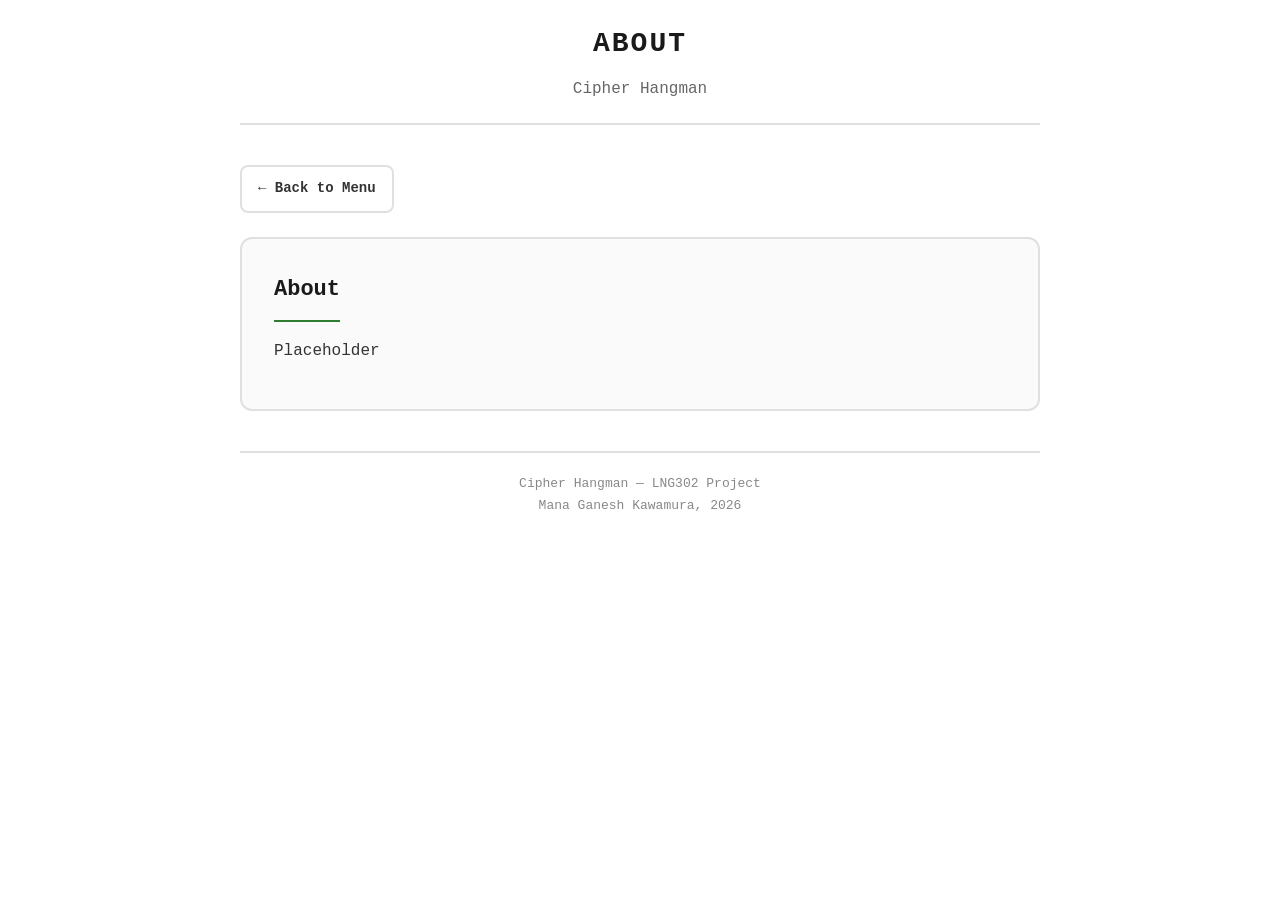
==== cipher-about.html @ ce35f9a9 "Initial commit" ====
<!DOCTYPE html>
<html lang="en">
<head>
    <meta charset="UTF-8">
    <meta name="viewport" content="width=device-width, initial-scale=1.0">
    <title>About - Cipher Hangman</title>
    <style>
        * {
            box-sizing: border-box;
            margin: 0;
            padding: 0;
        }

        body {
            font-family: 'Courier New', Courier, monospace;
            background: #ffffff;
            color: #1a1a1a;
            min-height: 100vh;
            padding: 20px;
            line-height: 1.7;
        }

        .container {
            max-width: 800px;
            margin: 0 auto;
        }

        header {
            text-align: center;
            margin-bottom: 40px;
            padding-bottom: 20px;
            border-bottom: 2px solid #e0e0e0;
        }

        h1 {
            font-size: 28px;
            font-weight: 700;
            letter-spacing: 2px;
            margin-bottom: 8px;
        }

        .subtitle {
            color: #666;
            font-size: 16px;
        }

        .back-link {
            display: inline-flex;
            align-items: center;
            gap: 8px;
            color: #333;
            text-decoration: none;
            font-size: 14px;
            font-weight: 600;
            margin-bottom: 24px;
            padding: 10px 16px;
            border: 2px solid #e0e0e0;
            border-radius: 8px;
            transition: all 0.15s;
        }

        .back-link:hover {
            background: #1a1a1a;
            border-color: #1a1a1a;
            color: #fff;
        }

        .cipher-card {
            background: #fafafa;
            border: 2px solid #e0e0e0;
            border-radius: 12px;
            padding: 32px;
            margin-bottom: 24px;
        }

        .cipher-card h2 {
            font-size: 22px;
            font-weight: 700;
            margin-bottom: 16px;
            color: #1a1a1a;
            border-bottom: 2px solid #2e7d32;
            padding-bottom: 12px;
            display: inline-block;
        }

        .cipher-card p {
            color: #333;
            margin-bottom: 12px;
        }
    </style>
</head>
<body>
    <div class="container">
        <header>
            <h1>ABOUT</h1>
            <p class="subtitle">Cipher Hangman</p>
        </header>

        <a href="menu.html" class="back-link">← Back to Menu</a>

        <article class="cipher-card">
            <h2>About</h2>
            <p>Placeholder</p>
        </article>
        <footer style="text-align: center; margin-top: 40px; padding-top: 20px; border-top: 2px solid #e0e0e0; color: #888; font-size: 13px;">
            <p>Cipher Hangman — LNG302 Project</p>
            <p>Mana Ganesh Kawamura, 2026</p>
        </footer>
    </div>
</body>
</html>
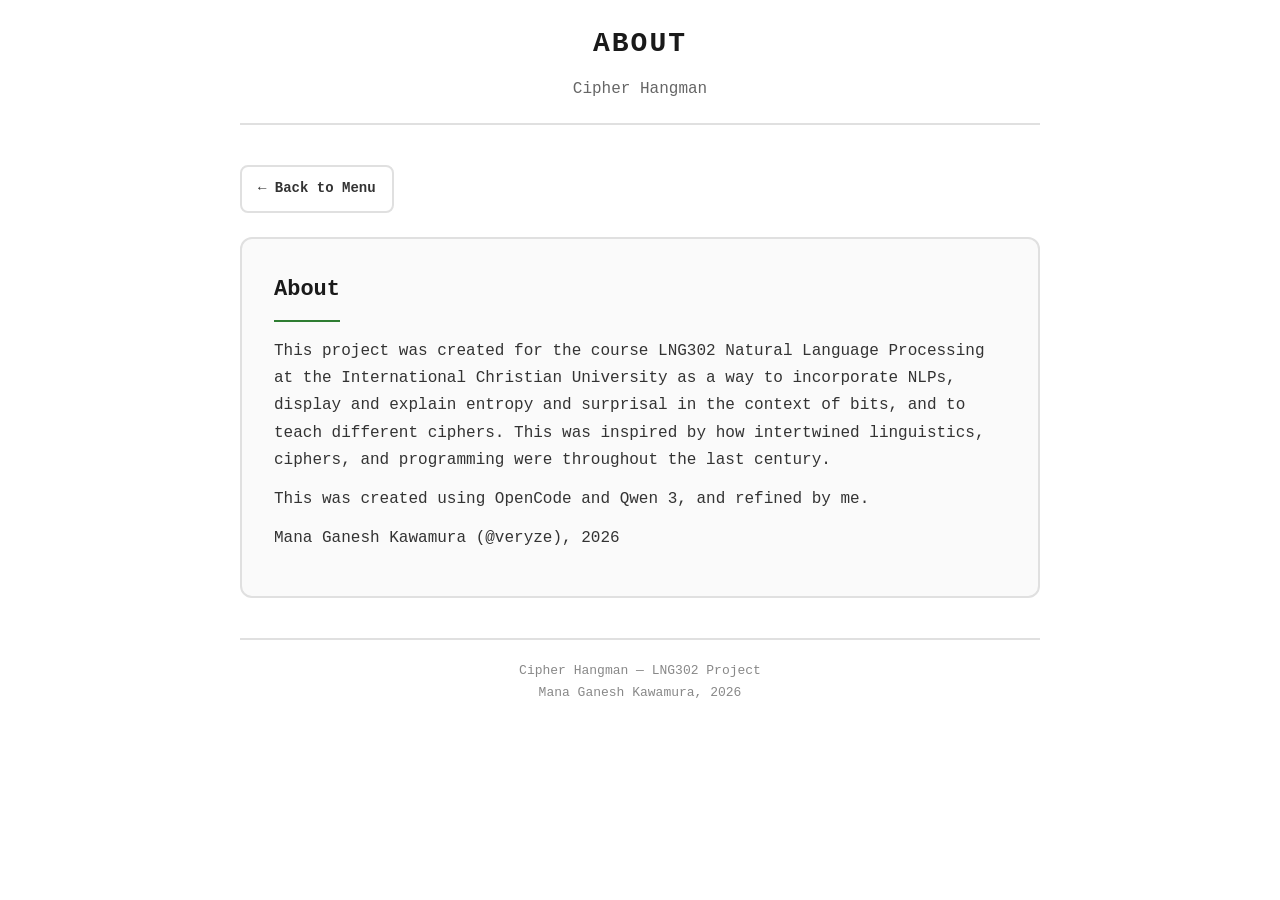
==== commit faaced47: "Update about file" ====
--- a/cipher-about.html
+++ b/cipher-about.html
@@ -100,7 +100,9 @@
 
         <article class="cipher-card">
             <h2>About</h2>
-            <p>Placeholder</p>
+            <p>This project was created for the course LNG302 Natural Language Processing at the International Christian University as a way to incorporate NLPs, display and explain entropy and surprisal in the context of bits, and to teach different ciphers. This was inspired by how intertwined linguistics, ciphers, and programming were throughout the last century. </p>
+            <p>This was created using OpenCode and Qwen 3, and refined by me.</p>
+            <p>Mana Ganesh Kawamura (@veryze), 2026</p>
         </article>
         <footer style="text-align: center; margin-top: 40px; padding-top: 20px; border-top: 2px solid #e0e0e0; color: #888; font-size: 13px;">
             <p>Cipher Hangman — LNG302 Project</p>
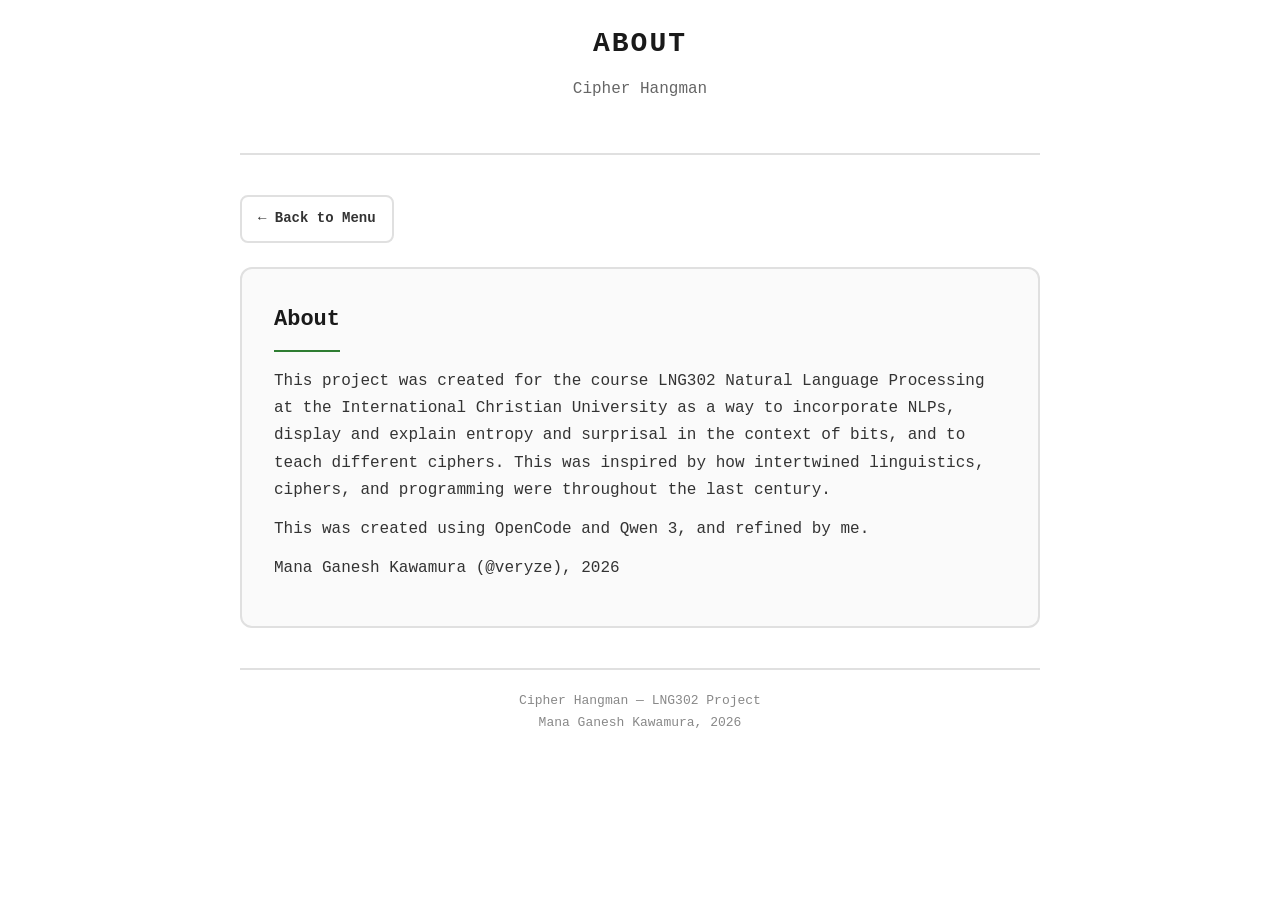
==== commit eb253068: "Update css, active ciphers" ====
--- a/cipher-about.html
+++ b/cipher-about.html
@@ -4,19 +4,10 @@
     <meta charset="UTF-8">
     <meta name="viewport" content="width=device-width, initial-scale=1.0">
     <title>About - Cipher Hangman</title>
+    <link rel="stylesheet" href="shared.css">
     <style>
-        * {
-            box-sizing: border-box;
-            margin: 0;
-            padding: 0;
-        }
 
         body {
-            font-family: 'Courier New', Courier, monospace;
-            background: #ffffff;
-            color: #1a1a1a;
-            min-height: 100vh;
-            padding: 20px;
             line-height: 1.7;
         }
 
--- a/shared.css
+++ b/shared.css
@@ -0,0 +1,250 @@
+/* ==========================================================================
+   SHARED STYLES - Cipher Hangman Project
+   ========================================================================== */
+
+/* ---- Reset & Base ---- */
+* {
+    box-sizing: border-box;
+    margin: 0;
+    padding: 0;
+}
+
+body {
+    font-family: 'Courier New', Courier, monospace;
+    background: #ffffff;
+    color: #1a1a1a;
+    min-height: 100vh;
+    padding: 20px;
+    line-height: 1.6;
+}
+
+.container {
+    max-width: 900px;
+    margin: 0 auto;
+}
+
+h1 {
+    font-weight: 700;
+    letter-spacing: 2px;
+    color: #1a1a1a;
+}
+
+.subtitle {
+    text-align: center;
+    color: #666;
+    margin-bottom: 30px;
+    font-weight: 400;
+}
+
+.project-info {
+    color: #888;
+    font-size: 13px;
+    margin-top: 4px;
+}
+
+/* ---- Panel ---- */
+.panel {
+    background: #fafafa;
+    border: 2px solid #e0e0e0;
+    border-radius: 8px;
+    padding: 24px;
+}
+
+.panel h2 {
+    color: #1a1a1a;
+    margin-bottom: 16px;
+    border-bottom: 2px solid #e0e0e0;
+    padding-bottom: 10px;
+    font-size: 14px;
+    text-transform: uppercase;
+    letter-spacing: 1px;
+}
+
+/* ---- Info Panel ---- */
+.info-panel {
+    background: #f5f5f5;
+    border: 1px solid #ddd;
+    border-radius: 6px;
+    padding: 16px;
+    margin-bottom: 20px;
+    font-family: 'Courier New', Courier, monospace;
+}
+
+.info-row {
+    display: flex;
+    justify-content: space-between;
+    padding: 10px 0;
+    border-bottom: 1px solid #e0e0e0;
+}
+
+.info-row:last-child {
+    border-bottom: none;
+}
+
+.info-label {
+    color: #666;
+    font-size: 13px;
+}
+
+.info-value {
+    color: #1a1a1a;
+    font-size: 16px;
+    font-weight: 700;
+    font-family: 'Courier New', Courier, monospace;
+}
+
+.info-value.warning { color: #b8860b; }
+.info-value.danger { color: #c00; }
+
+/* ---- Buttons ---- */
+.btn {
+    padding: 12px 24px;
+    background: #fff;
+    border: 2px solid #ddd;
+    border-radius: 6px;
+    color: #333;
+    font-family: inherit;
+    font-size: 14px;
+    font-weight: 600;
+    cursor: pointer;
+    transition: all 0.15s;
+}
+
+.btn:hover {
+    background: #1a1a1a;
+    border-color: #1a1a1a;
+    color: #fff;
+}
+
+.btn.primary {
+    background: #1a1a1a;
+    border-color: #1a1a1a;
+    color: #fff;
+}
+
+.btn.primary:hover {
+    background: #333;
+    border-color: #333;
+}
+
+.btn:disabled {
+    opacity: 0.5;
+    cursor: not-allowed;
+}
+
+.btn.danger {
+    background: #fff;
+    border-color: #c00;
+    color: #c00;
+}
+
+.btn.danger:hover {
+    background: #c00;
+    border-color: #c00;
+    color: #fff;
+}
+
+/* ---- Modal System ---- */
+.modal-overlay {
+    position: fixed;
+    top: 0;
+    left: 0;
+    width: 100%;
+    height: 100%;
+    background: rgba(0, 0, 0, 0.5);
+    display: none;
+    justify-content: center;
+    align-items: center;
+    z-index: 1000;
+    padding: 20px;
+}
+
+.modal-overlay.show {
+    display: flex;
+    animation: fadeIn 0.3s;
+}
+
+@keyframes fadeIn {
+    0% { opacity: 0; }
+    100% { opacity: 1; }
+}
+
+.modal {
+    background: #fff;
+    border: 2px solid #e0e0e0;
+    border-radius: 12px;
+    padding: 32px;
+    max-width: 400px;
+    width: 100%;
+    box-shadow: 0 20px 40px rgba(0, 0, 0, 0.15);
+    animation: slideUp 0.3s;
+}
+
+.modal.win { border-color: #2e7d32; }
+.modal.lose { border-color: #c00; }
+.modal.win h2 { color: #2e7d32; }
+.modal.lose h2 { color: #c00; }
+
+.modal h2 {
+    margin-bottom: 12px;
+    font-size: 20px;
+    text-transform: uppercase;
+    letter-spacing: 1px;
+}
+
+.modal p {
+    color: #333;
+    margin-bottom: 24px;
+    font-size: 16px;
+    line-height: 1.5;
+}
+
+.modal-controls {
+    display: flex;
+    flex-direction: column;
+    gap: 10px;
+    align-items: stretch;
+}
+
+.modal-controls .btn {
+    min-width: auto;
+    width: 100%;
+}
+
+/* ---- Animations ---- */
+@keyframes fadeIn {
+    0% { opacity: 0; }
+    100% { opacity: 1; }
+}
+
+@keyframes slideUp {
+    0% { transform: translateY(20px); opacity: 0; }
+    100% { transform: translateY(0); opacity: 1; }
+}
+
+@keyframes popIn {
+    0% { transform: scale(0.95); opacity: 0; }
+    100% { transform: scale(1); opacity: 1; }
+}
+
+@keyframes shake {
+    0%, 100% { transform: translateX(0); }
+    25% { transform: translateX(-4px); }
+    75% { transform: translateX(4px); }
+}
+
+/* ---- Responsive ---- */
+@media (max-width: 800px) {
+    .game-area { grid-template-columns: 1fr; }
+}
+
+@media (max-width: 1000px) {
+    .side-toolbar, .side-panel { display: none; }
+}
+
+@media (max-width: 600px) {
+    .container { padding: 0 10px; }
+    .panel { padding: 20px; }
+    .top-bar { flex-direction: column; gap: 12px; }
+    .top-bar h1, .top-bar .subtitle { text-align: center; }
+}
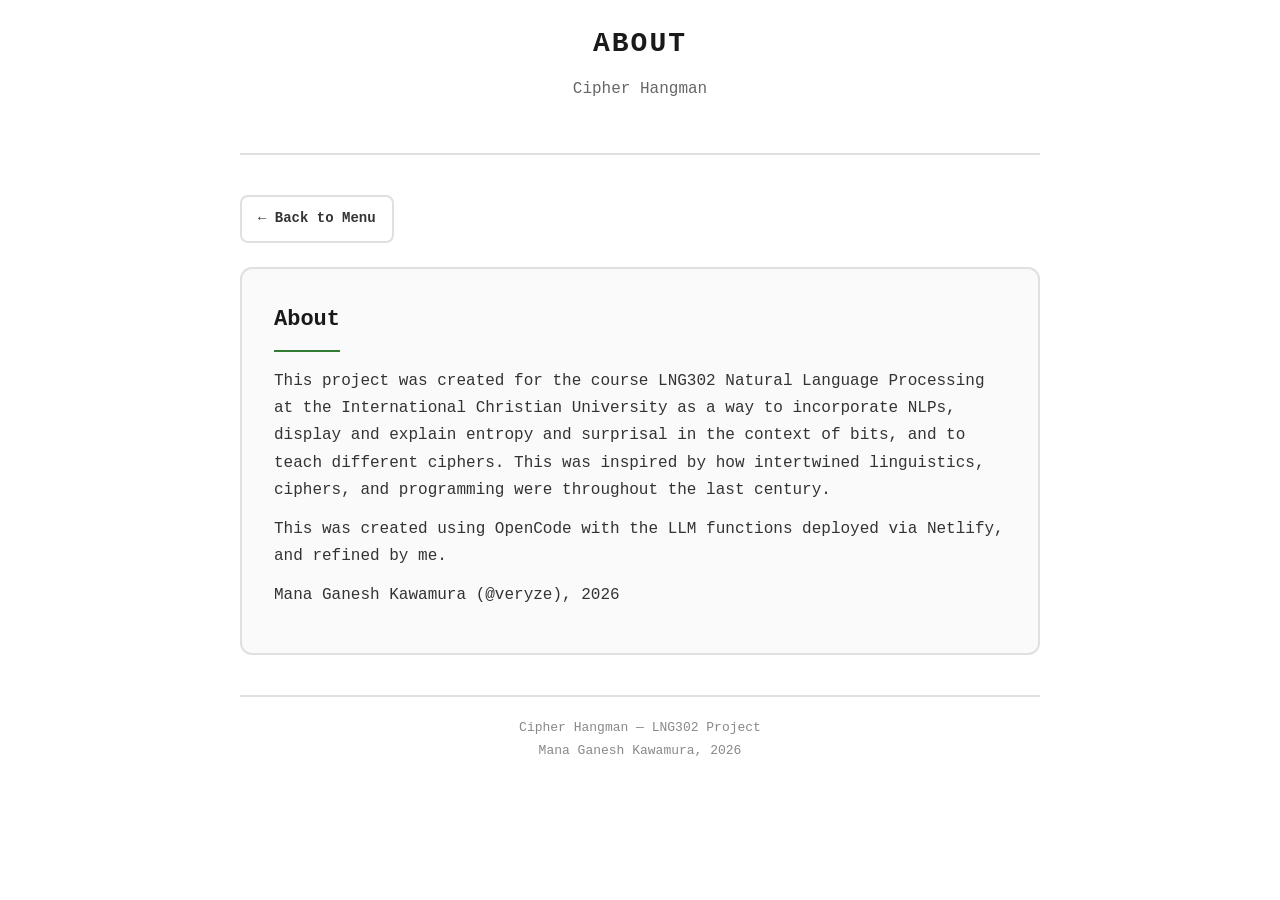
==== commit 40c00867: "improve about file" ====
--- a/cipher-about.html
+++ b/cipher-about.html
@@ -4,7 +4,7 @@
     <meta charset="UTF-8">
     <meta name="viewport" content="width=device-width, initial-scale=1.0">
     <title>About - Cipher Hangman</title>
-    <link rel="stylesheet" href="shared.css">
+    <link rel="stylesheet" href="src/shared.css">
     <style>
 
         body {
@@ -87,12 +87,12 @@
             <p class="subtitle">Cipher Hangman</p>
         </header>
 
-        <a href="menu.html" class="back-link">← Back to Menu</a>
+        <a href="index.html" class="back-link">← Back to Menu</a>
 
         <article class="cipher-card">
             <h2>About</h2>
             <p>This project was created for the course LNG302 Natural Language Processing at the International Christian University as a way to incorporate NLPs, display and explain entropy and surprisal in the context of bits, and to teach different ciphers. This was inspired by how intertwined linguistics, ciphers, and programming were throughout the last century. </p>
-            <p>This was created using OpenCode and Qwen 3, and refined by me.</p>
+            <p>This was created using OpenCode with the LLM functions deployed via Netlify, and refined by me.</p>
             <p>Mana Ganesh Kawamura (@veryze), 2026</p>
         </article>
         <footer style="text-align: center; margin-top: 40px; padding-top: 20px; border-top: 2px solid #e0e0e0; color: #888; font-size: 13px;">
--- a/src/shared.css
+++ b/src/shared.css
@@ -0,0 +1,250 @@
+/* ==========================================================================
+   SHARED STYLES - Cipher Hangman Project
+   ========================================================================== */
+
+/* ---- Reset & Base ---- */
+* {
+    box-sizing: border-box;
+    margin: 0;
+    padding: 0;
+}
+
+body {
+    font-family: 'Courier New', Courier, monospace;
+    background: #ffffff;
+    color: #1a1a1a;
+    min-height: 100vh;
+    padding: 20px;
+    line-height: 1.6;
+}
+
+.container {
+    max-width: 900px;
+    margin: 0 auto;
+}
+
+h1 {
+    font-weight: 700;
+    letter-spacing: 2px;
+    color: #1a1a1a;
+}
+
+.subtitle {
+    text-align: center;
+    color: #666;
+    margin-bottom: 30px;
+    font-weight: 400;
+}
+
+.project-info {
+    color: #888;
+    font-size: 13px;
+    margin-top: 4px;
+}
+
+/* ---- Panel ---- */
+.panel {
+    background: #fafafa;
+    border: 2px solid #e0e0e0;
+    border-radius: 8px;
+    padding: 24px;
+}
+
+.panel h2 {
+    color: #1a1a1a;
+    margin-bottom: 16px;
+    border-bottom: 2px solid #e0e0e0;
+    padding-bottom: 10px;
+    font-size: 14px;
+    text-transform: uppercase;
+    letter-spacing: 1px;
+}
+
+/* ---- Info Panel ---- */
+.info-panel {
+    background: #f5f5f5;
+    border: 1px solid #ddd;
+    border-radius: 6px;
+    padding: 16px;
+    margin-bottom: 20px;
+    font-family: 'Courier New', Courier, monospace;
+}
+
+.info-row {
+    display: flex;
+    justify-content: space-between;
+    padding: 10px 0;
+    border-bottom: 1px solid #e0e0e0;
+}
+
+.info-row:last-child {
+    border-bottom: none;
+}
+
+.info-label {
+    color: #666;
+    font-size: 13px;
+}
+
+.info-value {
+    color: #1a1a1a;
+    font-size: 16px;
+    font-weight: 700;
+    font-family: 'Courier New', Courier, monospace;
+}
+
+.info-value.warning { color: #b8860b; }
+.info-value.danger { color: #c00; }
+
+/* ---- Buttons ---- */
+.btn {
+    padding: 12px 24px;
+    background: #fff;
+    border: 2px solid #ddd;
+    border-radius: 6px;
+    color: #333;
+    font-family: inherit;
+    font-size: 14px;
+    font-weight: 600;
+    cursor: pointer;
+    transition: all 0.15s;
+}
+
+.btn:hover {
+    background: #1a1a1a;
+    border-color: #1a1a1a;
+    color: #fff;
+}
+
+.btn.primary {
+    background: #1a1a1a;
+    border-color: #1a1a1a;
+    color: #fff;
+}
+
+.btn.primary:hover {
+    background: #333;
+    border-color: #333;
+}
+
+.btn:disabled {
+    opacity: 0.5;
+    cursor: not-allowed;
+}
+
+.btn.danger {
+    background: #fff;
+    border-color: #c00;
+    color: #c00;
+}
+
+.btn.danger:hover {
+    background: #c00;
+    border-color: #c00;
+    color: #fff;
+}
+
+/* ---- Modal System ---- */
+.modal-overlay {
+    position: fixed;
+    top: 0;
+    left: 0;
+    width: 100%;
+    height: 100%;
+    background: rgba(0, 0, 0, 0.5);
+    display: none;
+    justify-content: center;
+    align-items: center;
+    z-index: 1000;
+    padding: 20px;
+}
+
+.modal-overlay.show {
+    display: flex;
+    animation: fadeIn 0.3s;
+}
+
+@keyframes fadeIn {
+    0% { opacity: 0; }
+    100% { opacity: 1; }
+}
+
+.modal {
+    background: #fff;
+    border: 2px solid #e0e0e0;
+    border-radius: 12px;
+    padding: 32px;
+    max-width: 400px;
+    width: 100%;
+    box-shadow: 0 20px 40px rgba(0, 0, 0, 0.15);
+    animation: slideUp 0.3s;
+}
+
+.modal.win { border-color: #2e7d32; }
+.modal.lose { border-color: #c00; }
+.modal.win h2 { color: #2e7d32; }
+.modal.lose h2 { color: #c00; }
+
+.modal h2 {
+    margin-bottom: 12px;
+    font-size: 20px;
+    text-transform: uppercase;
+    letter-spacing: 1px;
+}
+
+.modal p {
+    color: #333;
+    margin-bottom: 24px;
+    font-size: 16px;
+    line-height: 1.5;
+}
+
+.modal-controls {
+    display: flex;
+    flex-direction: column;
+    gap: 10px;
+    align-items: stretch;
+}
+
+.modal-controls .btn {
+    min-width: auto;
+    width: 100%;
+}
+
+/* ---- Animations ---- */
+@keyframes fadeIn {
+    0% { opacity: 0; }
+    100% { opacity: 1; }
+}
+
+@keyframes slideUp {
+    0% { transform: translateY(20px); opacity: 0; }
+    100% { transform: translateY(0); opacity: 1; }
+}
+
+@keyframes popIn {
+    0% { transform: scale(0.95); opacity: 0; }
+    100% { transform: scale(1); opacity: 1; }
+}
+
+@keyframes shake {
+    0%, 100% { transform: translateX(0); }
+    25% { transform: translateX(-4px); }
+    75% { transform: translateX(4px); }
+}
+
+/* ---- Responsive ---- */
+@media (max-width: 800px) {
+    .game-area { grid-template-columns: 1fr; }
+}
+
+@media (max-width: 1000px) {
+    .side-toolbar, .side-panel { display: none; }
+}
+
+@media (max-width: 600px) {
+    .container { padding: 0 10px; }
+    .panel { padding: 20px; }
+    .top-bar { flex-direction: column; gap: 12px; }
+    .top-bar h1, .top-bar .subtitle { text-align: center; }
+}
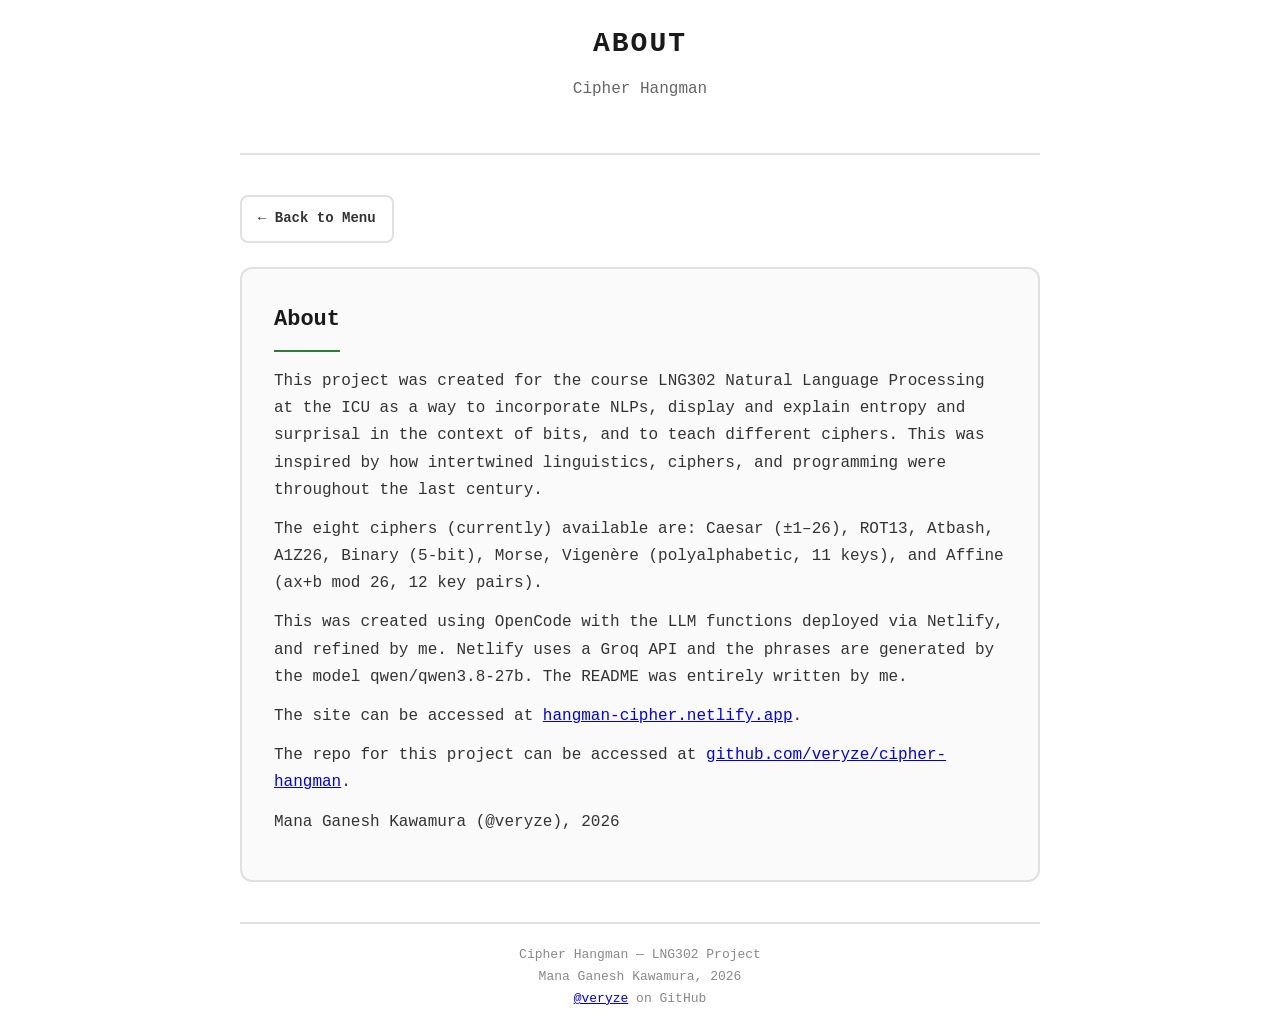
==== commit e74cedd3: "Update about page" ====
--- a/cipher-about.html
+++ b/cipher-about.html
@@ -91,14 +91,19 @@
 
         <article class="cipher-card">
             <h2>About</h2>
-            <p>This project was created for the course LNG302 Natural Language Processing at the International Christian University as a way to incorporate NLPs, display and explain entropy and surprisal in the context of bits, and to teach different ciphers. This was inspired by how intertwined linguistics, ciphers, and programming were throughout the last century. </p>
-            <p>This was created using OpenCode with the LLM functions deployed via Netlify, and refined by me.</p>
+
+            <p>This project was created for the course LNG302 Natural Language Processing at the ICU as a way to incorporate NLPs, display and explain entropy and surprisal in the context of bits, and to teach different ciphers. This was inspired by how intertwined linguistics, ciphers, and programming were throughout the last century.</p>
+            <p>The eight ciphers (currently) available are: Caesar (±1–26), ROT13, Atbash, A1Z26, Binary (5-bit), Morse, Vigenère (polyalphabetic, 11 keys), and Affine (ax+b mod 26, 12 key pairs).</p>
+            <p>This was created using OpenCode with the LLM functions deployed via Netlify, and refined by me. Netlify uses a Groq API and the phrases are generated by the model qwen/qwen3.8-27b. The README was entirely written by me.</p>
+            <p>The site can be accessed at <a href="https://hangman-cipher.netlify.app">hangman-cipher.netlify.app</a>.</p>
+            <p>The repo for this project can be accessed at <a href="https://github.com/veryze/cipher-hangman">github.com/veryze/cipher-hangman</a>. </p>
             <p>Mana Ganesh Kawamura (@veryze), 2026</p>
         </article>
         <footer style="text-align: center; margin-top: 40px; padding-top: 20px; border-top: 2px solid #e0e0e0; color: #888; font-size: 13px;">
             <p>Cipher Hangman — LNG302 Project</p>
             <p>Mana Ganesh Kawamura, 2026</p>
+            <p><a href="https://github.com/veryze">@veryze</a> on GitHub</p>
         </footer>
     </div>
 </body>
-</html>+</html>
